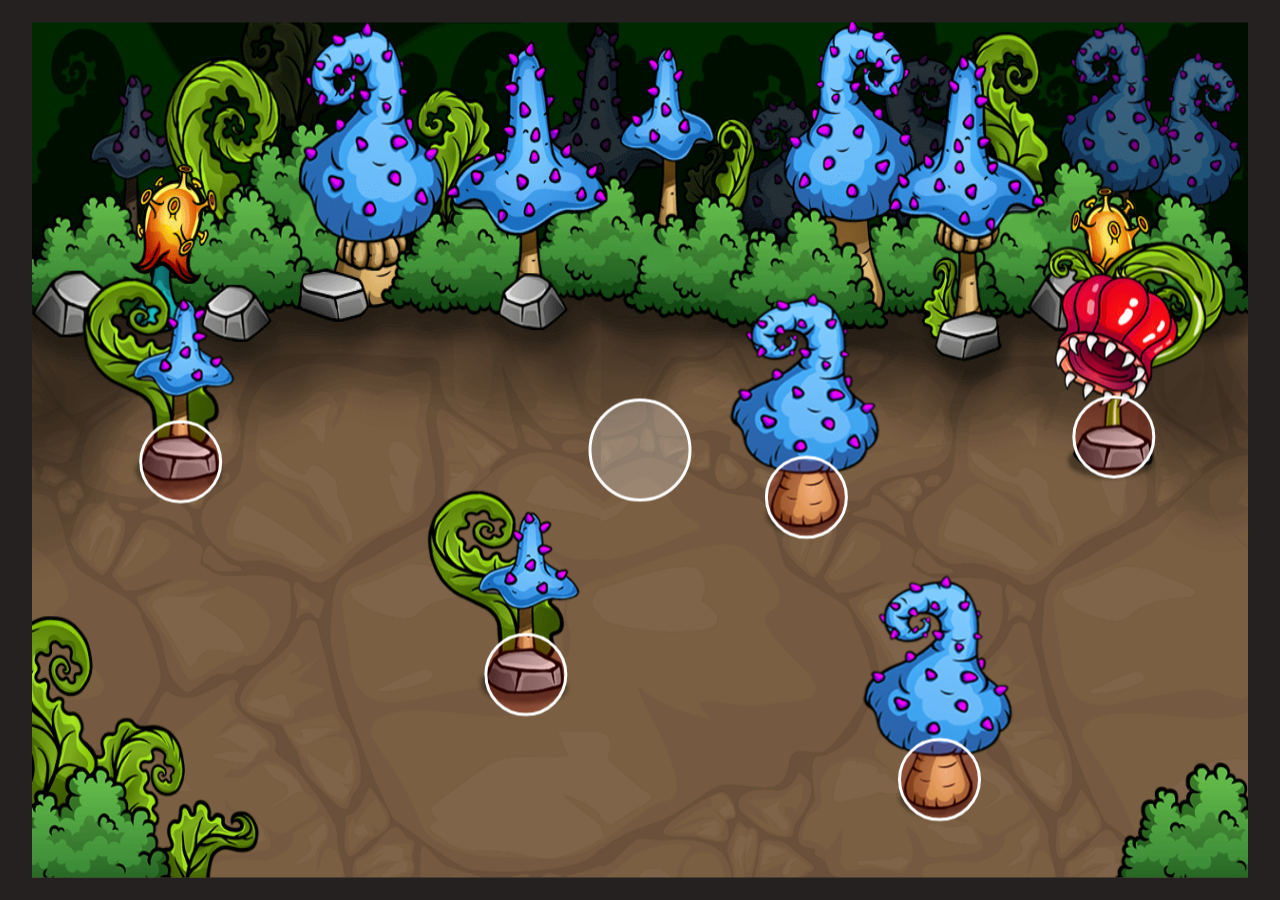
==== eggstinction/index.html @ 1e538802 "Added randomly placed obstacles" ====
<!DOCTYPE html>
<html lang="en">
<head>
    <meta charset="UTF-8">
    <meta http-equiv="X-UA-Compatible" content="IE=edge">
    <meta name="viewport" content="width=device-width, initial-scale=1.0">
    <title>EGGSTINCTION</title>
    <link rel="stylesheet" href="style.css">    
</head>

<body>
    <canvas id="canvas1"></canvas>
    <img id="overlay" src="overlay.png">
    <img id="obstacles" src="obstacles.png">

    <script src="script.js"></script>
</body>

</html>
---- eggstinction/style.css ----
* {
    margin: 0;
    padding: 0;
    box-sizing: border-box;
}

body {
    background-color: #262121;
    margin: 0;
    height: 100%;
}

#canvas1 {
    background: url('background.png');
    background-size: 100% 100%;
    position: absolute;
    top: 50%;
    left: 50%;
    transform: translate(-50%, -50%);
}

#overlay {
    position: absolute;
    top: 50%;
    left: 50%;
    transform: translate(-50%, -50%);
}

#obstacles{
    display: none;
}
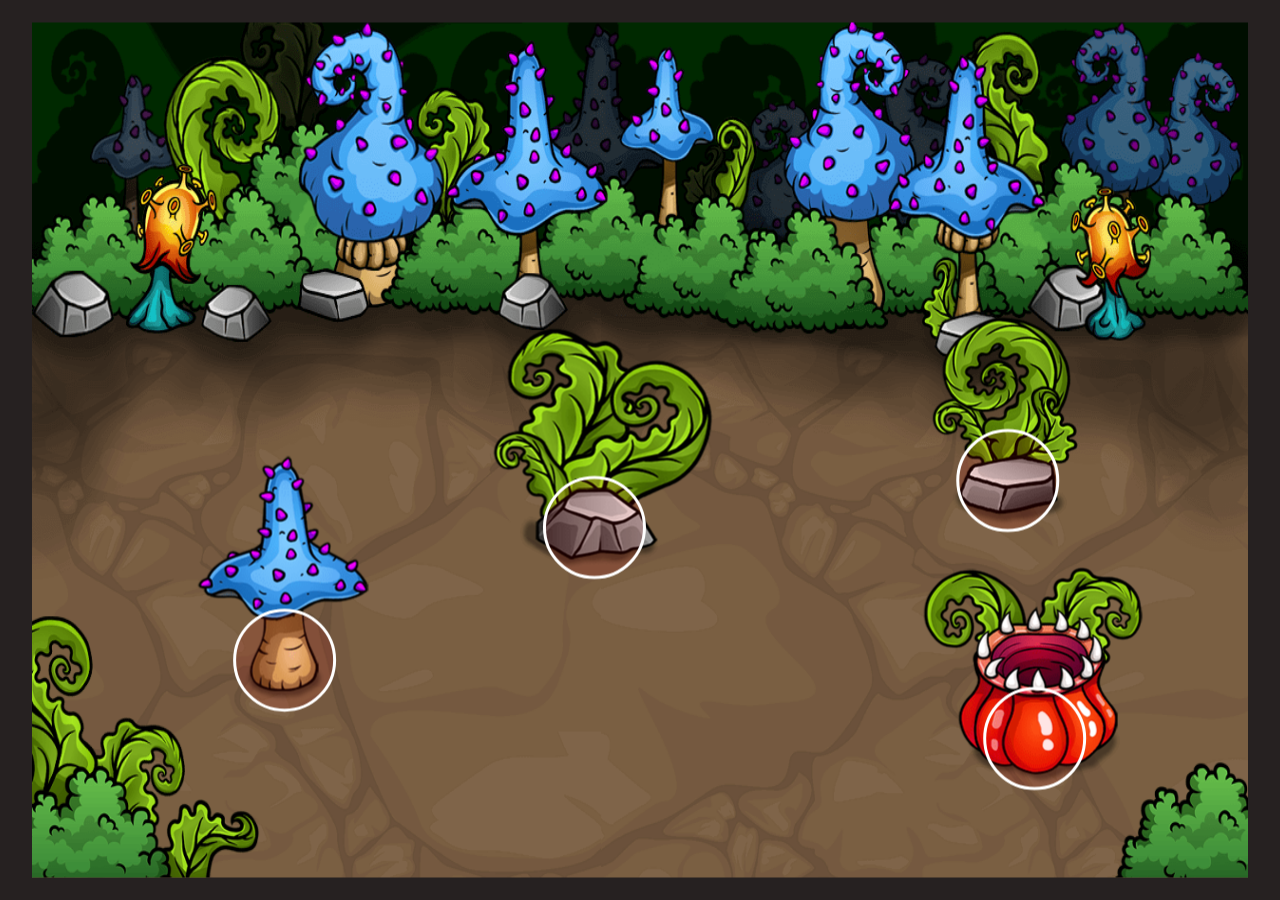
==== commit b0bb8602: "Added border collision, player graphics, debug mode, and FPS control" ====
--- a/eggstinction/index.html
+++ b/eggstinction/index.html
@@ -12,7 +12,9 @@
     <canvas id="canvas1"></canvas>
     <img id="overlay" src="overlay.png">
     <img id="obstacles" src="obstacles.png">
-
+    <img id="player-yellow" src="player_yellow.png">
+    <img id="player-blue" src="player_blue.png">
+    
     <script src="script.js"></script>
 </body>
 
--- a/eggstinction/style.css
+++ b/eggstinction/style.css
@@ -26,6 +26,6 @@
     transform: translate(-50%, -50%);
 }
 
-#obstacles{
+#obstacles, #player-yellow, #player-blue{
     display: none;
 }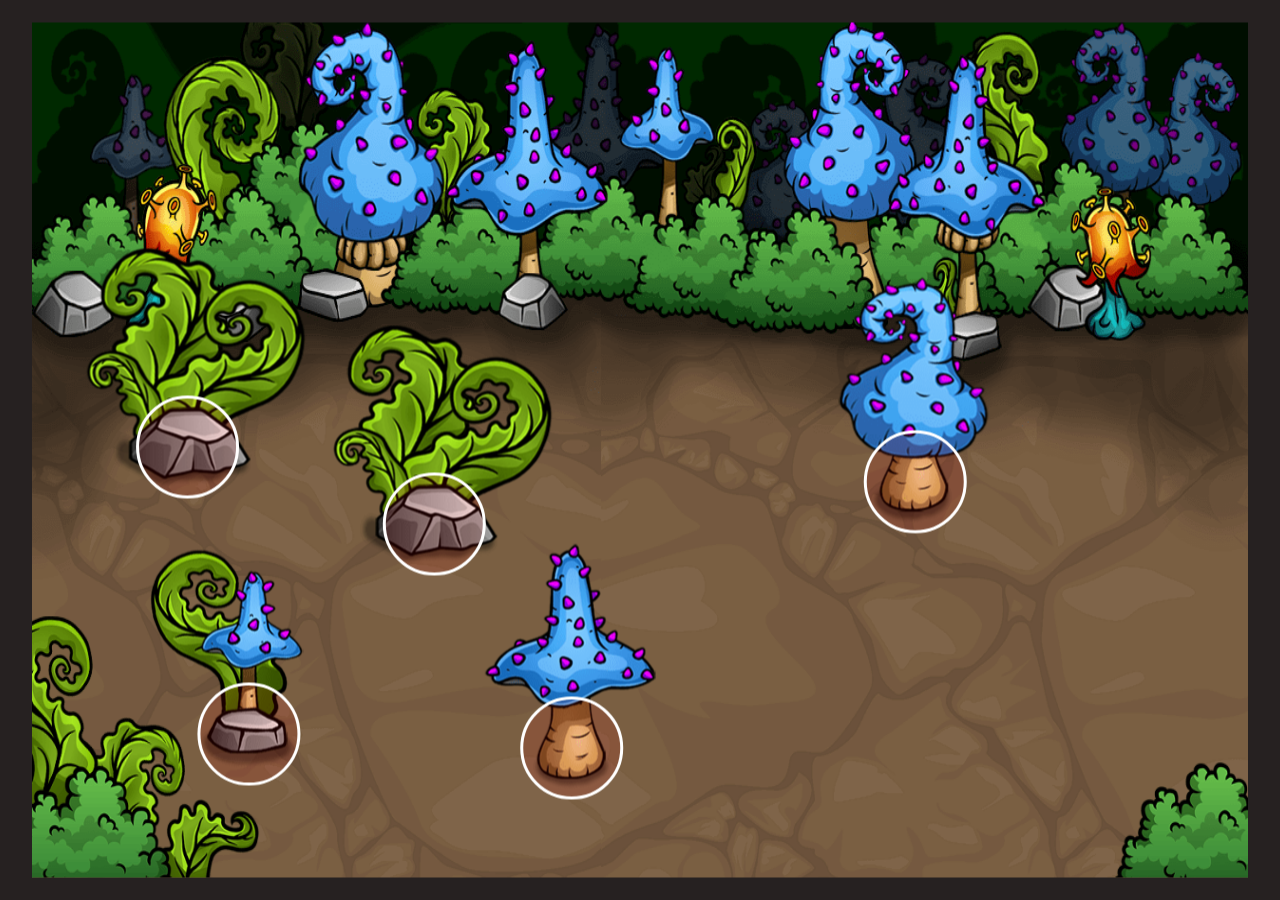
==== commit 595557ae: "Added randomly placed eggs" ====
--- a/eggstinction/index.html
+++ b/eggstinction/index.html
@@ -14,7 +14,8 @@
     <img id="obstacles" src="obstacles.png">
     <img id="player-yellow" src="player_yellow.png">
     <img id="player-blue" src="player_blue.png">
-    
+    <img id="egg" src="egg.png">
+
     <script src="script.js"></script>
 </body>
 
--- a/eggstinction/style.css
+++ b/eggstinction/style.css
@@ -26,6 +26,6 @@
     transform: translate(-50%, -50%);
 }
 
-#obstacles, #player-yellow, #player-blue{
+#obstacles, #player-yellow, #player-blue, #egg{
     display: none;
-}+}
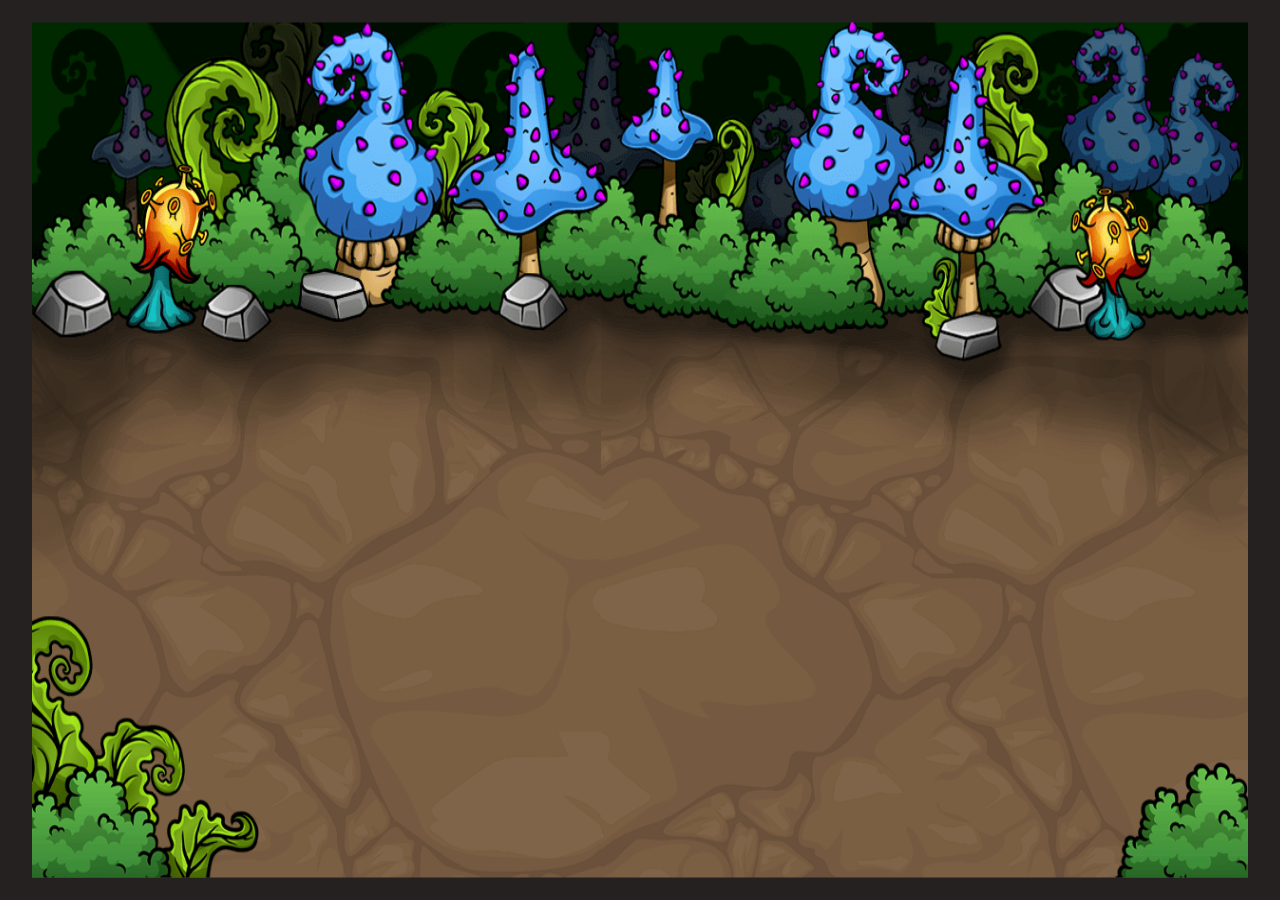
==== commit 24278e55: "Added enemies" ====
--- a/eggstinction/index.html
+++ b/eggstinction/index.html
@@ -15,6 +15,8 @@
     <img id="player-yellow" src="player_yellow.png">
     <img id="player-blue" src="player_blue.png">
     <img id="egg" src="egg.png">
+    <img id="enemy" src="enemy.png">
+
 
     <script src="script.js"></script>
 </body>
--- a/eggstinction/style.css
+++ b/eggstinction/style.css
@@ -26,6 +26,6 @@
     transform: translate(-50%, -50%);
 }
 
-#obstacles, #player-yellow, #player-blue, #egg{
+#obstacles, #player-yellow, #player-blue, #egg, #enemy{
     display: none;
 }
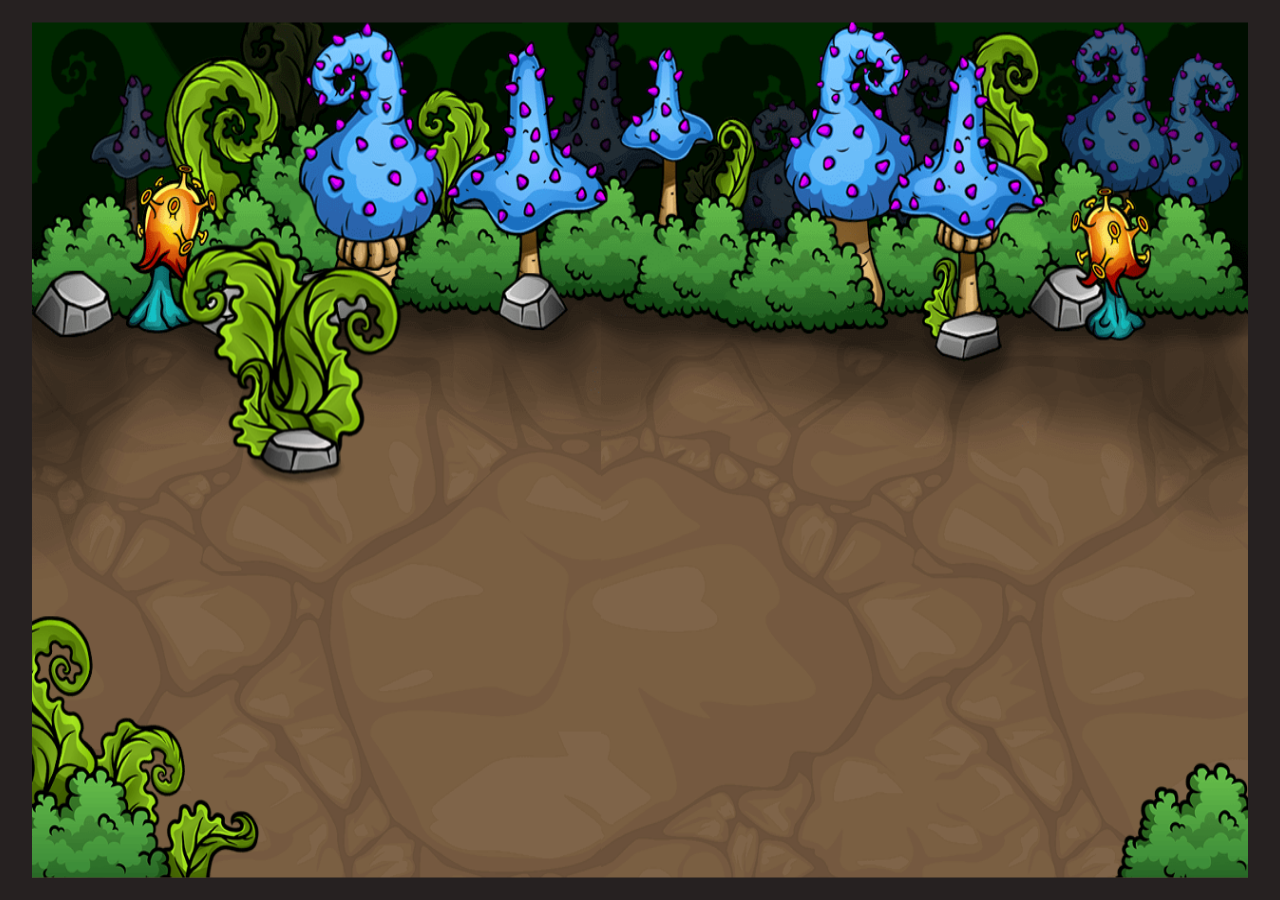
==== commit cc079a8b: "Added randomized enemy skins, + restart function" ====
--- a/eggstinction/index.html
+++ b/eggstinction/index.html
@@ -10,12 +10,16 @@
 
 <body>
     <canvas id="canvas1"></canvas>
-    <img id="overlay" src="overlay.png">
-    <img id="obstacles" src="obstacles.png">
-    <img id="player-yellow" src="player_yellow.png">
-    <img id="player-blue" src="player_blue.png">
-    <img id="egg" src="egg.png">
-    <img id="enemy" src="enemy.png">
+    <img id="overlay" src="./images/overlay.png">
+    <img id="obstacles" src="./images/obstacles.png">
+    <img id="player-yellow" src="./images/player_yellow.png">
+    <img id="player-blue" src="./images/player_blue.png">
+    <img id="egg" src="./images/egg.png">
+    <img id="hatchling" src="./images/hatchling.png">
+
+    <img id="greenemies" src="./images/greenemies.png">
+    <img id="brownemies" src="./images/brownemies.png">
+    <img id="menemies" src="./images/menemies.png">
 
 
     <script src="script.js"></script>
--- a/eggstinction/style.css
+++ b/eggstinction/style.css
@@ -11,7 +11,7 @@
 }
 
 #canvas1 {
-    background: url('background.png');
+    background: url('./images/background.png');
     background-size: 100% 100%;
     position: absolute;
     top: 50%;
@@ -26,6 +26,14 @@
     transform: translate(-50%, -50%);
 }
 
-#obstacles, #player-yellow, #player-blue, #egg, #enemy{
+#player-yellow, #player-blue{
     display: none;
 }
+
+#obstacles, #egg, #hatchling {
+    display: none;
+}
+
+#greenemies, #brownemies, #menemies{
+    display: none;
+}